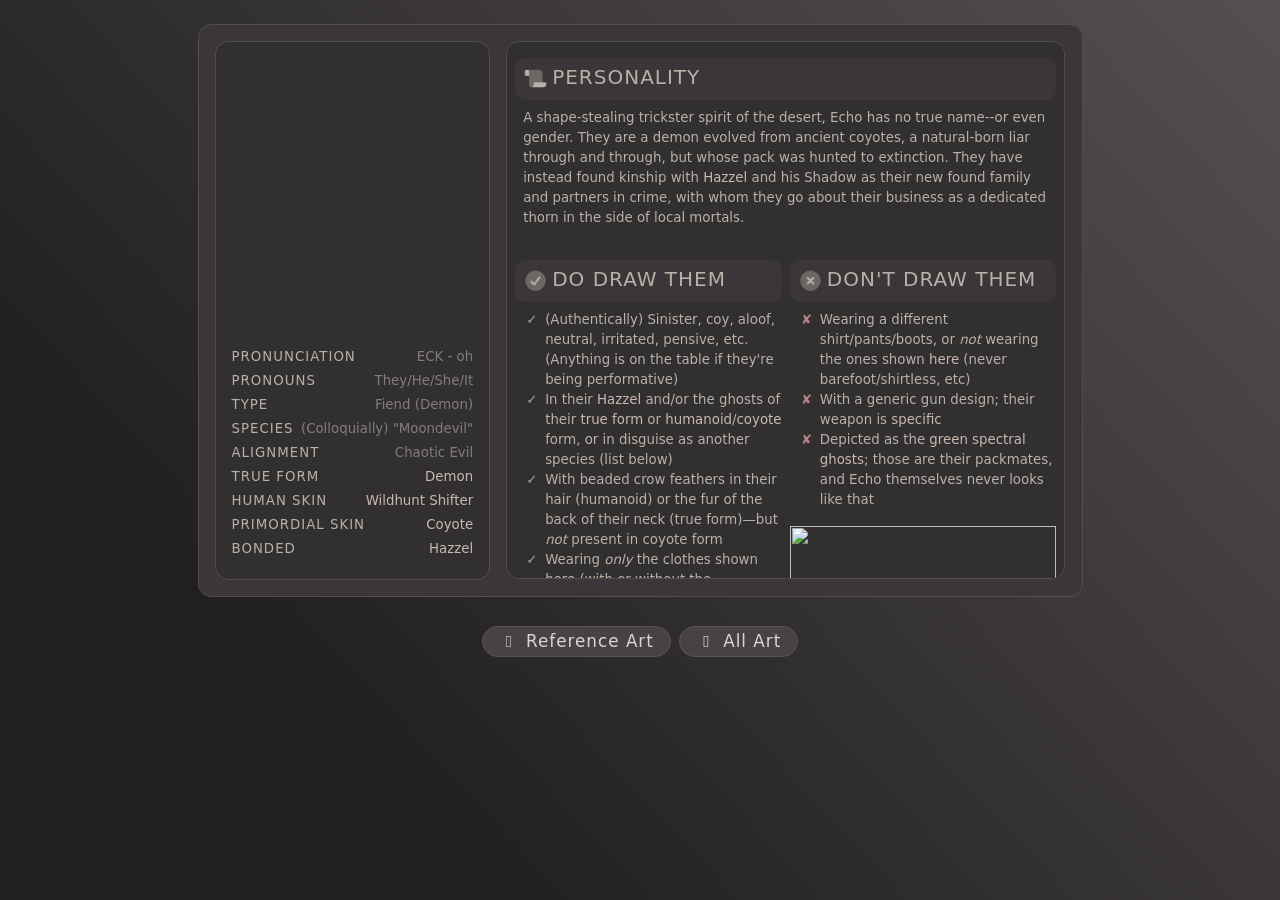
==== index.html @ 88d8a76a "x" ====
<html>
<head>
<!-------------------------------->
<!--<link href="https://toyhou.se/css/main.css" rel="stylesheet"> <link href="https://toyhou.se/css/site_bootstrap.css" rel="stylesheet"> -->
 <link href="/styles/site_bootstrap.css" rel="stylesheet">
 <link href="/styles/main.css" rel="stylesheet">
<script src="https://kit.fontawesome.com/0ddae54ad8.js" crossorigin="anonymous"></script>

<!---------------------------------->
<style>
/* set the sidebar width */
::-webkit-scrollbar { width: .75em;}

/* set the sidebar track color */
::-webkit-scrollbar-track { background: #ffffff00; }

/* set the sidebar button colors */
::-webkit-scrollbar-thumb {
background: #4C484B;
border: 1px solid #454144; }
/*--------------------------------------*/

/*--------------------------------------*/
:root {
    --input-color: #b7b2a6;
    --input-background-color: #322f31;
    --input-border-radius: 0.25rem;
    --input-border-color: hsla(0, 0%, 100%, .15);
    --input-border-width: 1px;
    --color-primary: #3A3639;
    --color-secondary: #79eded;
    --color-info: #79eded;
    --color-success: #83d39a;
    --color-warning: #cc828a;
    --color-danger: #cc828a;
    --color-light: #F3F3EA;
    --color-dark: #474243;
    --color-background: #322f31;
    --text-color: #fcfbf6;
    --btn-color-primary: #3A3639;
    --btn-color-secondary: #3A3639;
    --btn-color-info: #3A3639;
    --btn-color-success: #3A3639;
    --btn-color-warning: #3A3639;
    --btn-color-danger: #3A3639

}
</style>
</head>

<body> 
<!-- Background Gradient -->
<div style="position:absolute;top:0;bottom:0;left:0; background: #211f20;background: linear-gradient(47deg,rgba(33, 31, 32, 1) 23%, rgba(84, 79, 83, 1) 100%);background-size:cover;width:100%;z-index:-1;"></div>
<!-- End Background Gradient -->
<div class="container px-0 pt-4" style="max-width:885px; font-size: 10pt;">
<div class="card bg-faded p-md-3 p-2 mb-2" style="border-radius: 1em;">
<div class="row no-gutters">
<div class="col-md-4 mb-md-0 mb-3 pr-md-2">
<!-- Sidebar -->
    <div class="card rounded-0 modal-open h-100" style="border-radius: 1em;">

<!--- IMAGE - scales with screen - aligned center-top -->
<div style="background-image: url(https://i.gyazo.com/ceba221f89b0fa966f181b989779bfe2.png);
background-size: cover; background-position: center 0; background-repeat: no-repeat; min-height: 273px;" class="mb-3"></div>
      <div class="mb-auto w-100 p-3">

<!--- DETAILS -->
<p class="justify-content-between d-flex mb-1">
    <span class="text-uppercase text-muted" style="letter-spacing: 1px;">Pronunciation</span>
        <span style="color:#827D7D;">ECK - oh</span>
</p>

<p class="justify-content-between d-flex mb-1">
    <span class="text-uppercase text-muted" style="letter-spacing: 1px;">Pronouns</span>
        <span style="color:#827D7D;">They/He/She/It</span>
</p>
 
<p class="justify-content-between d-flex my-1">
    <span class="text-uppercase text-muted" style="letter-spacing: 1px;">Type</span>
        <span style="color:#827D7D;">Fiend (Demon)</span>
</p>

<p class="justify-content-between d-flex my-1">
    <span class="text-uppercase text-muted" style="letter-spacing: 1px;">Species</span>
        <span style="color:#827D7D;">(Colloquially) "Moondevil"</span>
</p>

<p class="justify-content-between d-flex my-1">
    <span class="text-uppercase text-muted" style="letter-spacing: 1px;">Alignment</span>
        <span style="color:#827D7D;">Chaotic Evil</span>
</p>

<p class="justify-content-between d-flex my-1">
    <span class="text-uppercase text-muted" style="letter-spacing: 1px;">True Form</span>
        <span style="color:#827D7D;"><a href="https://toyhou.se/35341243.echo#112414363" style="color: #c9b8b0">Demon</a></span>
</p>

<p class="justify-content-between d-flex my-1">
    <span class="text-uppercase text-muted" style="letter-spacing: 1px;">Human Skin</span>
        <span style="color:#827D7D;"><a href="https://toyhou.se/35341243.echo#107710009" style="color: #c9b8b0">Wildhunt Shifter</a></span>
</p>

<p class="justify-content-between d-flex my-1">
    <span class="text-uppercase text-muted" style="letter-spacing: 1px;">Primordial Skin</span>
        <span style="color:#827D7D;"><a href="https://toyhou.se/35341243.echo#110322481" style="color: #c9b8b0">Coyote</a></span>
</p>

<p class="justify-content-between d-flex my-1">
    <span class="text-uppercase text-muted" style="letter-spacing: 1px;">Bonded</span>
        <span style="color:#827D7D;"><a href="https://toyhou.se/36231753.hazzel">Hazzel</a></span>
</p>
<!-- 
<div align="center"><img src="GRAPHICIMG" style="height: 100px; width: auto;"></div> 
-->
      </div>
    </div>
</div>

<!--- MAIN AREA -->
<div class="col-md-8 pl-md-2">
    <div class="card pt-3 px-2 pb-1" style="border-radius: 1em; height: 538px; overflow: auto;">
        <div class="bg-faded px-2 py-1 mb-2" style="font-size: 1.5em; font-weight: 300; letter-spacing: 1px; border-radius: 0.5em;"><div class="justify-content-between">
            <div class="text-muted text-uppercase d-flex mb-1" style="font-size: 20px; font-weight: 300;"><img src="/assets/scroll.png" class="mt-1 mr-1" style="width:25px;height:25px;">Personality</div>
        </div></div>
        <div class="text-muted px-2 mb-3">

<!-- PERSONALITY --><p>A shape-stealing trickster spirit of the desert, Echo has no true name--or even gender. They are a demon evolved from ancient coyotes, a natural-born liar through and through, but whose pack was hunted to extinction. They have instead found kinship with <a href="https://toyhou.se/36231753.hazzel">Hazzel</a> and his Shadow as their new found family and partners in crime, with whom they go about their business as a dedicated thorn in the side of local mortals.</p>
        </div>
        <div><div class="row no-gutters">
        <div class="col-md-6 pr-md-1">
            <div class="bg-faded px-2 py-1 mb-2" style="font-size: 1.5em; font-weight: 300; letter-spacing: 1px; border-radius: 0.5em;"><div class="justify-content-between">
                <div class="text-muted text-uppercase d-flex mb-1" style="font-size: 20px; font-weight: 300;"><img src="/assets/check.png" class="mt-1 mr-1" style="width:25px;height:25px;"> Do Draw Them</div>
            </div></div>
            <ul class="fa-ul text-muted" style="list-style: none; margin-left: 30px;">

<!-- DO'S --><li><span class="fa-li" style="color: #95b290;"><b>✓</b></span>(Authentically) Sinister, coy, aloof, neutral, irritated, pensive, etc. (Anything is on the table if they're being performative)</li>
                <li><span class="fa-li" style="color: #95b290;"><b>✓</b></span>In their <a href="https://toyhou.se/36231753.hazzel">Hazzel</a> and/or the ghosts of their <a href="https://i.gyazo.com/89b7057fe0fc5a675ef07c0e70df03fd.png">true form</a> or <a href="https://i.gyazo.com/d638d4aa081bd425940692b98da2be19.png">humanoid</a>/<a href="https://i.gyazo.com/2b76716980dc5b43bcd3b3898f7af32e.png">coyote</a> form, or in disguise as another species (list below)</li>
                <li><span class="fa-li" style="color: #95b290;"><b>✓</b></span>With beaded crow feathers in their hair (humanoid) or the fur of the back of their neck (true form)—but <i>not</i> present in coyote form</li>
                <li><span class="fa-li" style="color: #95b290;"><b>✓</b></span>Wearing <i>only</i> the clothes shown <a href="https://i.gyazo.com/d638d4aa081bd425940692b98da2be19.png">here</a> (with or without the poncho/holsters)</li>
                <li><span class="fa-li" style="color: #95b290;"><b>✓</b></span>With <a href="https://toyhou.se/36231753.hazzel">Hazzel</a> and/or the ghosts of their <a href="https://i.gyazo.com/89b7057fe0fc5a675ef07c0e70df03fd.png">packmates</a> (of which there are 5)
            </ul>
        </div>
        <div class="col-md-6 pl-md-1"><div>
            <div class="bg-faded px-2 py-1 mb-2" style="font-size: 1.5em; font-weight: 300; letter-spacing: 1px; border-radius: 0.5em;"><div class="justify-content-between">
                <div class="text-muted text-uppercase d-flex mb-1" style="font-size: 20px; font-weight: 300;"><img src="/assets/checkx.png" class="mt-1 mr-1" style="width:25px;height:25px;"> Don't Draw Them</div>
            </div></div>
            <ul class="fa-ul text-muted" style="list-style: none; margin-left: 30px;">

<!-- DONT'S --><li><span class="fa-li"  style="color: #b38484;">✘</span>Wearing a different shirt/pants/boots, or <i>not</i> wearing the ones shown <a href="https://i.gyazo.com/d638d4aa081bd425940692b98da2be19.png">here</a> (never barefoot/shirtless, etc)</li>
                 <li><span class="fa-li"  style="color: #b38484;">✘</span>With a generic gun design; their weapon is <a href="https://i.gyazo.com/812d8c134325b363c6bd5ee007281618.png">specific</a></li>
                 <li><span class="fa-li"  style="color: #b38484;">✘</span>Depicted as the <a href="https://i.gyazo.com/89b7057fe0fc5a675ef07c0e70df03fd.png">green spectral ghosts</a>; those are their packmates, and Echo themselves never looks like that</li>
            </ul>
          <img src="https://i.gyazo.com/625836d02211c081afaa01b2be2a1e51.png" width="100%" class="mb-n3">
        </div>
        </div></div>--> 
        
        <div class="bg-faded px-2 py-1 mb-2" style="font-size: 1.5em; font-weight: 300; letter-spacing: 1px; border-radius: 0.5em;"><div class="justify-content-between">
            <div class="text-muted text-uppercase d-flex mb-1" style="font-size: 20px; font-weight: 300;"><img src="/assets/eyedropper.png" class="mt-1 mr-1" style="width:25px;height:25px;"> Aesthetic</div>
        </div></div>
        <div class="text-muted px-2 mb-3">
<!-- AESTHETIC -->
            <div class="col-sx-12">
  <div class="row no-gutters">
    <div class="col-md-9">
        <div class="col-md-12 p-1">
<div class="row no-gutters mx-n1 my-1 align-items-center justify-content-center">
<div class="col-4 p-1" style="color: #000000">
  <div class="container mb-3" style="background-image: linear-gradient(to bottom right, #F2BD85); background-size: contain; background-repeat: no-repeat; background-position: center; height: 45px; border: 2px solid; border-color:#3A3639;" title="Eyes">
  <b>Eyes</b>
  </div>
  <font size=1><sup>
<code style="color: #ceb9ae">F2BD85</code> 
  </sup></font>
    </div>

<div class="col-4 p-1" style="color: #000000">
  <div class="container mb-3" style="background-image: url(https://i.gyazo.com/c7560fd8333ef4e7f8e71a84cc37cde3.png); background-size: 100%; background-repeat: no-repeat; background-position: center; height: 45px; border: 2px solid; border-color:#3A3639;" title="Complexion">
  <b>Complexion</b>
  </div>
  <font size=1><sup>
<code style="color: #ceb9ae">AF8A75</code> <code style="color: #ceb9ae">8D6651</code>
  </sup></font>
    </div>

<div class="col-4 p-1" style="color: #000000">
  <div class="container mb-3" style="background-image: url(https://i.gyazo.com/51a73507d0c165221d1090d1abe5f552.png); background-size: 100%; background-repeat: no-repeat; background-position: center; height: 45px; border: 2px solid; border-color:#3A3639;" title="Hair/Fur">
  <b>Hair/Fur</b>
  </div>
  <font size=1><sup>
<code style="color: #ceb9ae">C49F8A</code> <code style="color: #ceb9ae">9F7863</code> <code style="color: #ceb9ae">805743</code>
  </sup></font>
    </div>

</div><div class="row no-gutters mx-n1 my-1 align-items-center justify-content-center">

<div class="col-4 p-1" style="color: #000000">
  <div class="container mb-3" style="background-image: url(https://i.gyazo.com/ce57239afca20231771c101957025eaa.png); background-size: 100%; background-repeat: no-repeat; background-position: center; height: 45px; border: 2px solid; border-color:#3A3639;" title="(Fur) Guard Hairs">
  <b>(Fur) Guard Hairs</b>
  </div>
  <font size=1><sup>
<code style="color: #ceb9ae">3F261D</code> <code style="color: #ceb9ae">40200E</code>
  </sup></font>
    </div>


  <div class="col-4 p-1" style="color: #000000">
  <div class="container mb-3" style="background-image: linear-gradient(to bottom right, #365E00, #568E00, #568E00, #94F01F, #94F01F, #F2F436, #FBFF8A, #F2F436, #94F01F, #94F01F, #568E00, #568E00, #365E00); background-size: contain; background-repeat: no-repeat; background-position: center; height: 45px; border: 2px solid; border-color:#3A3639;" title="Magic">
  <b>Magic</b>
  </div>
  <font size=1><sup>
<code style="color: #ceb9ae">568E00</code> <code style="color: #ceb9ae">94F01F</code> <code style="color: #ceb9ae">F2F436</code>
  </sup></font>
    </div>
  
<div class="col-4 p-1" style="color: #BD1A1A">
  <div class="container mb-3" style="background-image: url(https://i.gyazo.com/c923fd2549d739ab75f582cae1a607c9.png); background-size: 100%; background-repeat: no-repeat; background-position: center; height: 45px; border: 2px solid; border-color:#3A3639;" title="Aesthetic">
  <b><a href="https://i.gyazo.com/9e76c5caa759613b32e011f01627abc0.png" style="color: #FFE3DB">Aesthetic</a></b>
  </div>
  <font size=1><sup>
<code style="color: #ceb9ae">5D8995</code> <code style="color: #ceb9ae">943B24</code> <code style="color: #ceb9ae">D4C6B0</code>
  </sup></font>
  </div>

</div>
</div>
</div>
 
<div class="col-md-3"><br>
<!-- MOODBOARD -->
<a href="https://i.gyazo.com/d7b8dc5c8c495851650445a8c3d73261.png">
<img src="https://i.gyazo.com/d7b8dc5c8c495851650445a8c3d73261.png" 
style="max-width: 125px; border-radius: 10px; border: 1px solid; border-color:#b7aba6"></a>
</div>
</div>
</div>

        </div>
 
        <div class="bg-faded px-2 py-1 mb-2" style="font-size: 1.5em; font-weight: 300; letter-spacing: 1px; border-radius: 0.5em;"><div class="justify-content-between">
            <div class="text-muted text-uppercase d-flex mb-1" style="font-size: 20px; font-weight: 300;"><img src="/assets/feather.png" class="mt-1 mr-1" style="width:25px;height:25px;">  Notes</div>
        </div></div>
        <div class="text-muted px-2 mb-3">
<!--- NOTES ---><p>In all variations of their authentic form, their eyes are yellow. The colors between their pelt and skin/hair between forms are, likewise, largely unchanged. Their voice is breathy and rasping, dry and croaking, and they often speak in a lilting cadence that sounds coy and teasing in a vaguely predatory way.</p>
<p><b>Humanoid Form:</b></p>
<div class="float-sm-right"><img src="https://i.gyazo.com/1d5e552ec9b0a904184389a61da0859e.png" style="width:200px;margin-right:5px;"></div>
<div style="font-size:small;">
<b>Build</b><span style="color: #918c90;"> • </span>Lanky, thin, and standing at 5'9"; presents androgynous. Their posture is lazy and slouching, but perfectly capable of feats of dexterity in concentrated bursts.
<br><b>Complexion</b><span style="color: #918c90;"> • </span>Sun-tanned with freckles/sun spots. One irregular, circular scar about the size of quarter on the back of their neck, to the side of their vertebrae (not typically noticeable); no other significant marks.
<br><b>Hair</b><span style="color: #918c90;"> • </span>Dirty blonde hair of nearly the same color as skintone. Hair is stringy and straight, hangs to approximately their collarbone in length, and is decorated with wooden and bone beads and crow feathers.
<br><b>Teeth & Claws</b><span style="color: #918c90;"> • </span>Their teeth are mostly humanoid, but have more pronounced canines to the point of being small <a href="https://i.gyazo.com/d7d2977a1b5ecfd513705f3f2aee7fe0.png">fangs</a>. They have thick claws in their humanoid form as well, and slender, spidery fingers (though not unnaturally so).
<br><b>Clothes</b><span style="color: #918c90;"> • </span>Always wearing the shirt, pants, and boots in their <a href="https://i.gyazo.com/ebb8e012fe637b28f8ca28610d023d6b.png">reference sheet</a>; they look like fabric but are part of their skin and cannot be removed or altered (sleeves can be rolled up, that's about it). Almost always in the red poncho and with gun and knife holsters strapped on, as well, but those <i>can</i> be removed, so depictions without them are fine.
<br><b>Blood</b><span style="color: #918c90;"> • </span>Their blood in this form is red as normal, but if it is spilled externally (such as dripping onto the ground), it ultimately dries fully black (if it dries on Echo's body, it maintains the conventional appearance of dried blood as long as it remains touching them).</div>
<br>
<div class="float-sm-left"><img src="https://i.gyazo.com/330109aa1cb39337a0a54a343b27764a.png" style="width:130px;margin-right:5px;"></div>
<p><b>Coyote Form:</b></p>
<div style="font-size:small;">
<p>In this form, they are indistinguishable from a normal coyote, with no notable features distinguishing it as otherwise. They are, however, perfectly capable of speech in this form, with their voice sounding identical to how it does in their humanoid form.</p></div>
<br><br>
<p><b>True / "Moondevil" / Demon Form:</b></p>
<div style="font-size:small;"><div class="float-sm-right"><img src="https://i.gyazo.com/fcea5f264c62bb7b631f2fa401156f4b.png" style="width:200px;margin-right:2px;"></div>
On all fours, this form is ~6' tall at the shoulder. It resembles a coyote, but has longer limbs and a longer neck, with shoulders that peak up higher than their hips. They can stand on their <a href="https://i.gyazo.com/ceecdb7bb11544241027b839e7786fef.png">hind legs</a>, and they have opposable thumbs on forepaws, digits long enough to use like fingers. Their pelt is shaggy, especially on their neck and shoulders, and hangs in almost dreadlock-like tendrils of <a href="https://www.instagram.com/p/C5lr0GEO8sq/">shed matting</a>.</div>
<br>
<b>Other Forms:</b>
<br>While the aforementioned three forms are their authentic body, they will also, situationally, steal the form of some other creature for one reason or another. In most cases, they maintain consistent choices of exact species to imitate whenever they turn into those respective creature types.
<br>
<br><b>Domestic Dog</b><span style="color: #918c90;"> • </span><a href="https://i.gyazo.com/cd06872792afe65e9ac86d5bed4bdd70.png">Tamaskan (wolfdog)</a> - <i>usually wearing a red bandana on neck</i>
<br><b>Bird</b><span style="color: #918c90;"> • </span><a href="https://i.gyazo.com/47ea0013b14040980c7eeeddd590b426.png"><i>Corvus brachyrhynchos</i> (American crow)</a>
<br><b>Spider</b><span style="color: #918c90;"> • </span><a href="https://www.inaturalist.org/taxa/220808-Habronattus-altanus/browse_photos"><i>Habronattus altanus</i> (jumping spider)</a>
<br><b>Lizard</b><span style="color: #918c90;"> • </span><a href="https://i.gyazo.com/53c17d16e5fc0bdd268d44a9b48f25b4.jpg"><i>Coleonyx variegatus</i> (banded gecko)</a>
</div>

  
        <div class="bg-faded px-2 py-1 mb-2" style="font-size: 1.5em; font-weight: 300; letter-spacing: 1px; border-radius: 0.5em;">
            <div class="justify-content-between">
            <div class="text-muted text-uppercase d-flex mb-1" style="font-size: 20px; font-weight: 300;"><img src="/assets/hearthand.png" class="mt-1 mr-1" style="width:25px;height:25px;"> RELATIONSHIPS</div>
        </div></div>
        <div class="px-2 text-muted">

<!--- RELATIONSHIP ONE --->
        <div class="row no-gutters">
        <div class="col-12 mb-3">
<!-- LINK --><a href="https://toyhou.se/36231753.hazzel" target="_BLANK">
<!-- IMAGE --><img src="https://i.gyazo.com/a874b15561cef4d5909654fae21ffad1.png" 
                   style="max-width: 125px; border-radius: 10px; border: 1px solid; border-color:#b7aba6" class="float-md-right ml-md-2 d-block mx-auto mb-2" />
             </a>
                <div class="text-md-left text-center">
                <div class="mb-1 text-uppercase d-flex justify-content-between link-secondary" style="letter-spacing: 1px; font-size: 18px;">
<!-- USE " " FOR SPACE -->
 <!-- LINK + NAME; else "-" --><a href="https://toyhou.se/36231753.hazzel" style="color:#dfd5cf;">Hazzel</a>
  <hr class="w-100 my-auto mx-2">
  <span class="text-lowercase text-muted" style="font-size: 18px; font-weight: 10; letter-spacing: -.5px;">
<!-- LABEL; else "-" -->adopted packmate</span></div></div><p>
<!-- DESCRIPTION; else "-" -->A very literal partner in crime, Echo has hitched their wagon to Hazzel permanently, who is responsible for giving Echo their name, and also the only reason they're still alive. They consider him family and care for him extremely deeply, they just express it through heckling, biting, defrauding, embezzling, and occasionally identity theft.</p>
        </div>
        </div>
 

<!-- END RELATIONSHIPS   
<p class="small text-right text-right" style="color:#76746f">HTML by  <a href="https://toyhou.se/Pinky" style="color: #ceb9ae">Pinky</a></p>-->
        </div>
        </div>
        </div>
        </div>
 
    </div>
</div>
</div>

<br>
<div class="mx-auto justify-content-center">
 <!--Default button-->
 <a style="color:#ded4d6;" href="https://toyhou.se/35341243.echo/35341278.reference-material"><div class="btn btn-default mx-1 py-1 tooltipster" style="border-radius:25px;letter-spacing:1px;font-size:1.05rem;" title="Refer to these images for how I'd like them drawn!"><i class="fa-solid fa-hexagon-image"></i> Reference Art</div></a>
 <!--Default button-->
 <a style="color:#ded4d6;" href="https://toyhou.se/35341243.echo/gallery"><div class="btn btn-default mx-1 py-1 tooltipster" style="border-radius:25px;letter-spacing:1px;font-size:1.05rem;" title="All art of this character"><i class="fa-duotone fa-solid fa-hexagon-image"></i> All Art</div></a>

</div>



</body>
</html>
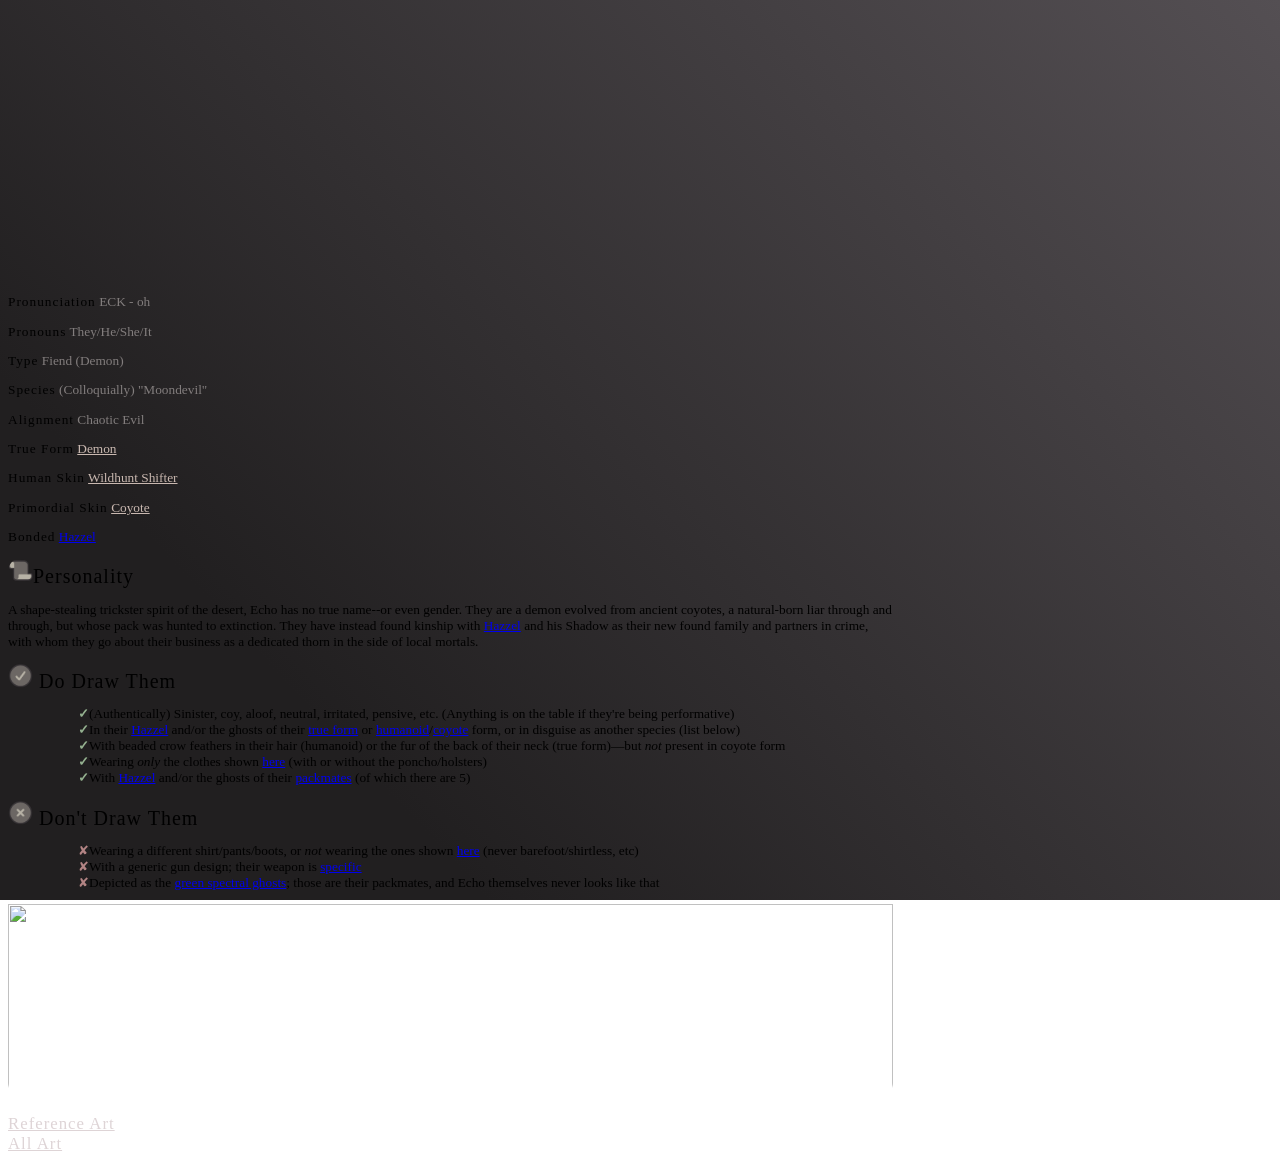
==== commit f733d55e: "/Characters/[path] test" ====
--- a/index.html
+++ b/index.html
@@ -2,8 +2,8 @@
 <head>
 <!-------------------------------->
 <!--<link href="https://toyhou.se/css/main.css" rel="stylesheet"> <link href="https://toyhou.se/css/site_bootstrap.css" rel="stylesheet"> -->
- <link href="/styles/site_bootstrap.css" rel="stylesheet">
- <link href="/styles/main.css" rel="stylesheet">
+ <link href="/Characters/styles/main.css" rel="stylesheet">
+ <link href="/Characters/styles/main.css" rel="stylesheet">
 <script src="https://kit.fontawesome.com/0ddae54ad8.js" crossorigin="anonymous"></script>
 
 <!---------------------------------->
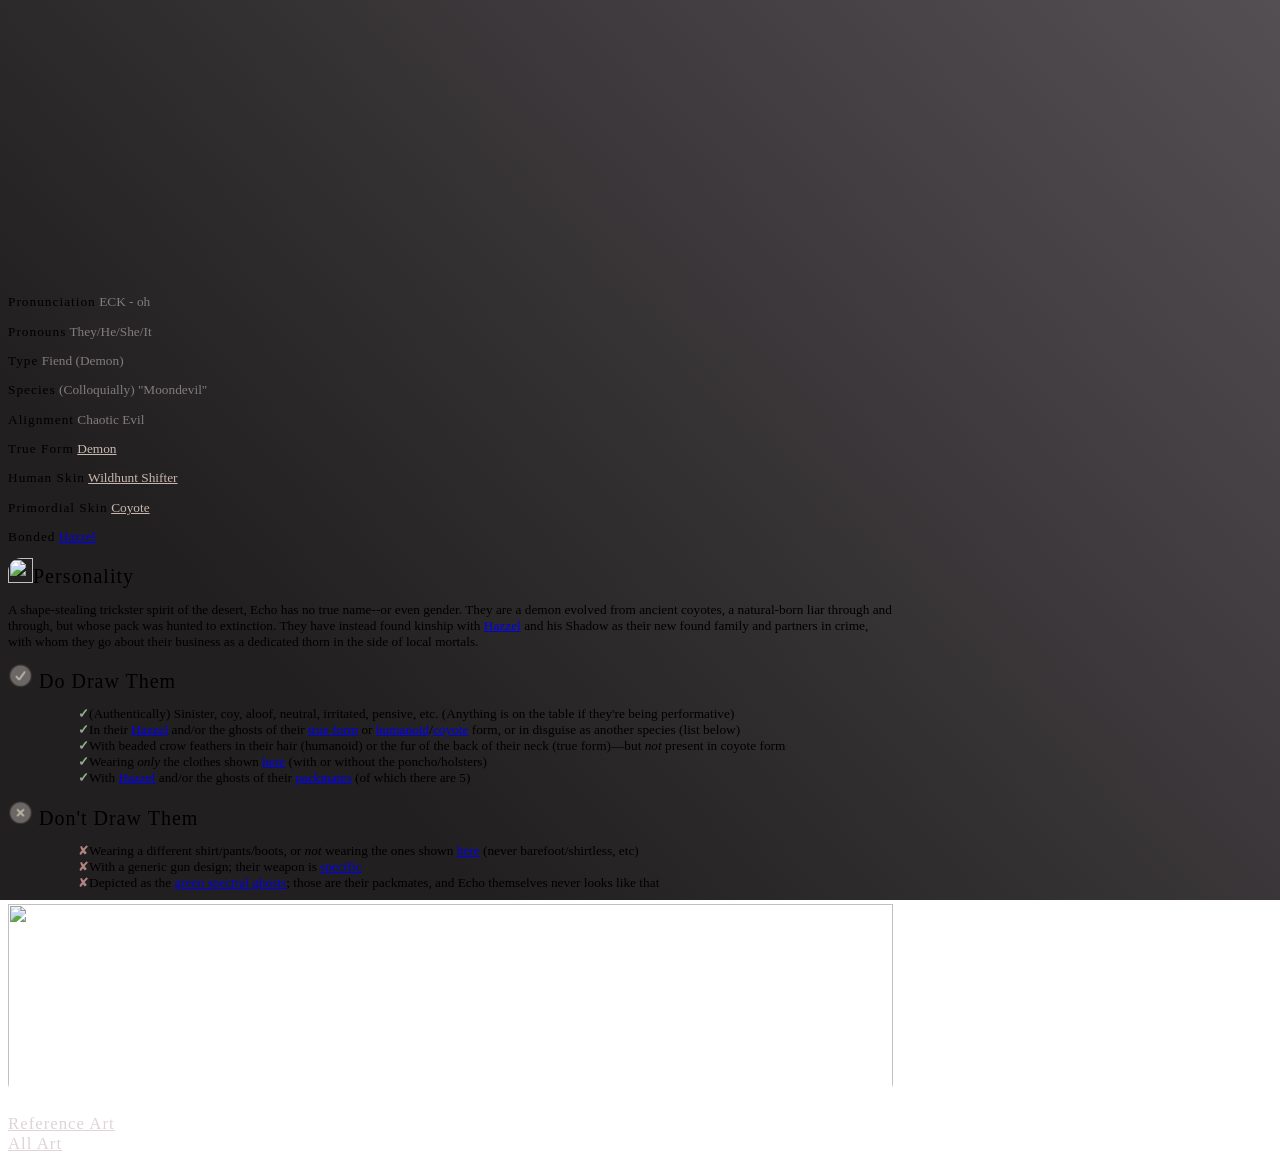
==== commit 4aefb14c: "x" ====
--- a/index.html
+++ b/index.html
@@ -2,7 +2,7 @@
 <head>
 <!-------------------------------->
 <!--<link href="https://toyhou.se/css/main.css" rel="stylesheet"> <link href="https://toyhou.se/css/site_bootstrap.css" rel="stylesheet"> -->
- <link href="/Characters/styles/main.css" rel="stylesheet">
+ <link href="/Characters/styles/site_bootstrap.css" rel="stylesheet">
  <link href="/Characters/styles/main.css" rel="stylesheet">
 <script src="https://kit.fontawesome.com/0ddae54ad8.js" crossorigin="anonymous"></script>
 
@@ -60,7 +60,7 @@
     <div class="card rounded-0 modal-open h-100" style="border-radius: 1em;">
 
 <!--- IMAGE - scales with screen - aligned center-top -->
-<div style="background-image: url(https://i.gyazo.com/ceba221f89b0fa966f181b989779bfe2.png);
+<div style="background-image: url(/Characters/assets/echo/(THUMB).png);
 background-size: cover; background-position: center 0; background-repeat: no-repeat; min-height: 273px;" class="mb-3"></div>
       <div class="mb-auto w-100 p-3">
 
@@ -120,7 +120,7 @@
 <div class="col-md-8 pl-md-2">
     <div class="card pt-3 px-2 pb-1" style="border-radius: 1em; height: 538px; overflow: auto;">
         <div class="bg-faded px-2 py-1 mb-2" style="font-size: 1.5em; font-weight: 300; letter-spacing: 1px; border-radius: 0.5em;"><div class="justify-content-between">
-            <div class="text-muted text-uppercase d-flex mb-1" style="font-size: 20px; font-weight: 300;"><img src="/assets/scroll.png" class="mt-1 mr-1" style="width:25px;height:25px;">Personality</div>
+            <div class="text-muted text-uppercase d-flex mb-1" style="font-size: 20px; font-weight: 300;"><img src="/Characters/assets/scroll.png" class="mt-1 mr-1" style="width:25px;height:25px;">Personality</div>
         </div></div>
         <div class="text-muted px-2 mb-3">
 
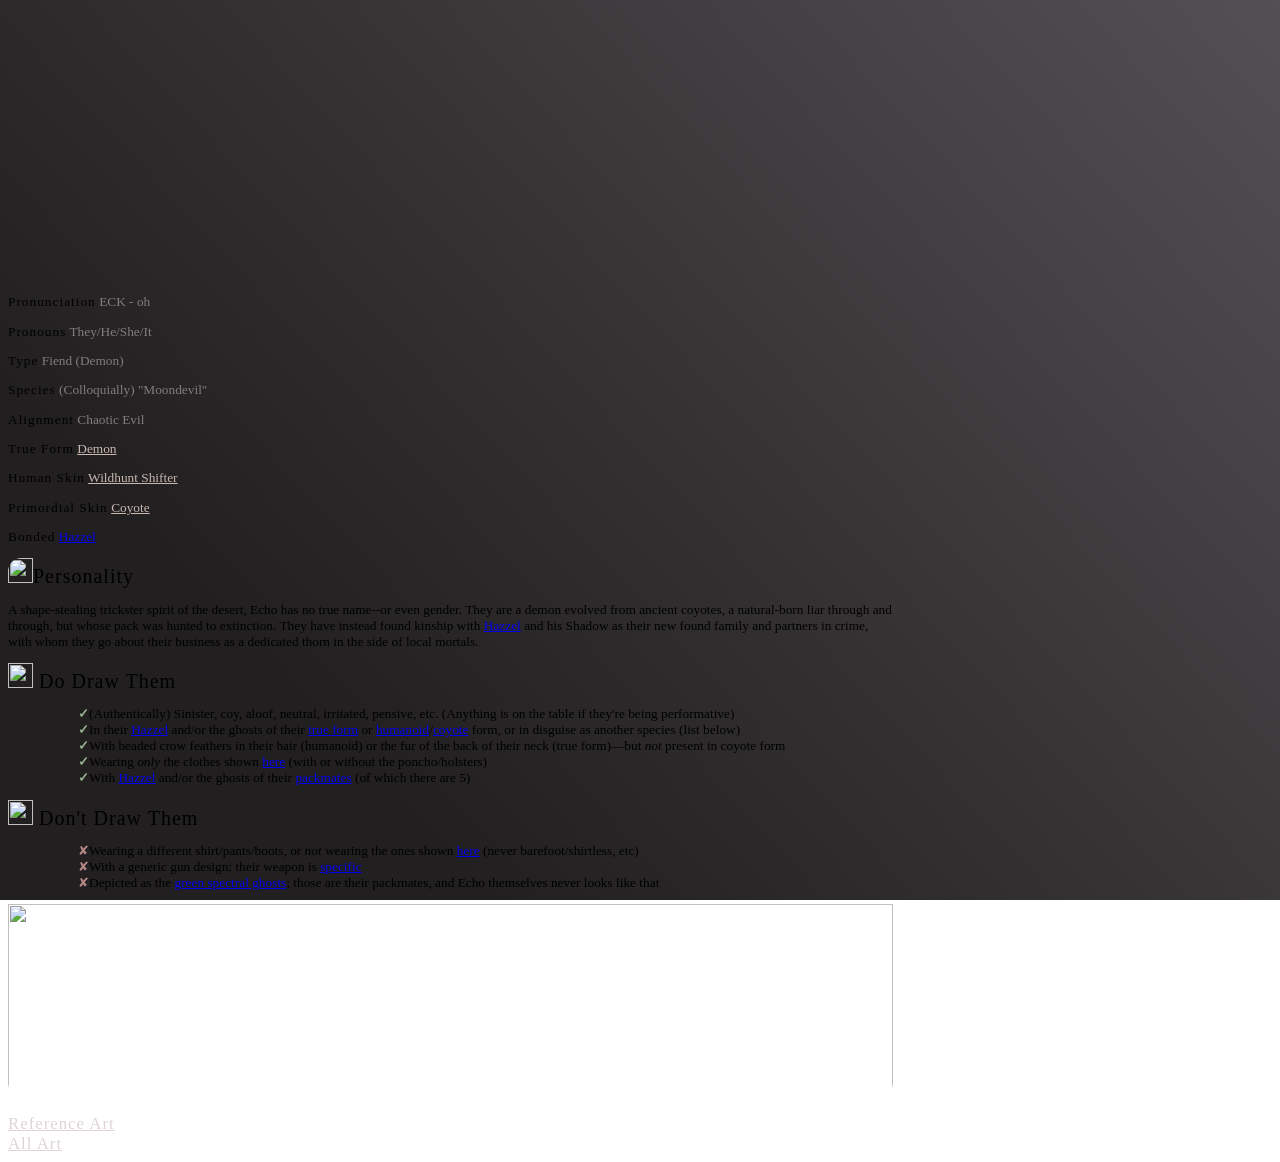
==== commit 1110c458: "x" ====
--- a/index.html
+++ b/index.html
@@ -129,7 +129,7 @@
         <div><div class="row no-gutters">
         <div class="col-md-6 pr-md-1">
             <div class="bg-faded px-2 py-1 mb-2" style="font-size: 1.5em; font-weight: 300; letter-spacing: 1px; border-radius: 0.5em;"><div class="justify-content-between">
-                <div class="text-muted text-uppercase d-flex mb-1" style="font-size: 20px; font-weight: 300;"><img src="/assets/check.png" class="mt-1 mr-1" style="width:25px;height:25px;"> Do Draw Them</div>
+                <div class="text-muted text-uppercase d-flex mb-1" style="font-size: 20px; font-weight: 300;"><img src="/Characters/assets/check.png" class="mt-1 mr-1" style="width:25px;height:25px;"> Do Draw Them</div>
             </div></div>
             <ul class="fa-ul text-muted" style="list-style: none; margin-left: 30px;">
 
@@ -142,7 +142,7 @@
         </div>
         <div class="col-md-6 pl-md-1"><div>
             <div class="bg-faded px-2 py-1 mb-2" style="font-size: 1.5em; font-weight: 300; letter-spacing: 1px; border-radius: 0.5em;"><div class="justify-content-between">
-                <div class="text-muted text-uppercase d-flex mb-1" style="font-size: 20px; font-weight: 300;"><img src="/assets/checkx.png" class="mt-1 mr-1" style="width:25px;height:25px;"> Don't Draw Them</div>
+                <div class="text-muted text-uppercase d-flex mb-1" style="font-size: 20px; font-weight: 300;"><img src="/Characters/assets/checkx.png" class="mt-1 mr-1" style="width:25px;height:25px;"> Don't Draw Them</div>
             </div></div>
             <ul class="fa-ul text-muted" style="list-style: none; margin-left: 30px;">
 
@@ -155,7 +155,7 @@
         </div></div>--> 
         
         <div class="bg-faded px-2 py-1 mb-2" style="font-size: 1.5em; font-weight: 300; letter-spacing: 1px; border-radius: 0.5em;"><div class="justify-content-between">
-            <div class="text-muted text-uppercase d-flex mb-1" style="font-size: 20px; font-weight: 300;"><img src="/assets/eyedropper.png" class="mt-1 mr-1" style="width:25px;height:25px;"> Aesthetic</div>
+            <div class="text-muted text-uppercase d-flex mb-1" style="font-size: 20px; font-weight: 300;"><img src="/Characters/assets/eyedropper.png" class="mt-1 mr-1" style="width:25px;height:25px;"> Aesthetic</div>
         </div></div>
         <div class="text-muted px-2 mb-3">
 <!-- AESTHETIC -->
@@ -237,7 +237,7 @@
         </div>
  
         <div class="bg-faded px-2 py-1 mb-2" style="font-size: 1.5em; font-weight: 300; letter-spacing: 1px; border-radius: 0.5em;"><div class="justify-content-between">
-            <div class="text-muted text-uppercase d-flex mb-1" style="font-size: 20px; font-weight: 300;"><img src="/assets/feather.png" class="mt-1 mr-1" style="width:25px;height:25px;">  Notes</div>
+            <div class="text-muted text-uppercase d-flex mb-1" style="font-size: 20px; font-weight: 300;"><img src="/Characters/assets/feather.png" class="mt-1 mr-1" style="width:25px;height:25px;">  Notes</div>
         </div></div>
         <div class="text-muted px-2 mb-3">
 <!--- NOTES ---><p>In all variations of their authentic form, their eyes are yellow. The colors between their pelt and skin/hair between forms are, likewise, largely unchanged. Their voice is breathy and rasping, dry and croaking, and they often speak in a lilting cadence that sounds coy and teasing in a vaguely predatory way.</p>
@@ -272,7 +272,7 @@
   
         <div class="bg-faded px-2 py-1 mb-2" style="font-size: 1.5em; font-weight: 300; letter-spacing: 1px; border-radius: 0.5em;">
             <div class="justify-content-between">
-            <div class="text-muted text-uppercase d-flex mb-1" style="font-size: 20px; font-weight: 300;"><img src="/assets/hearthand.png" class="mt-1 mr-1" style="width:25px;height:25px;"> RELATIONSHIPS</div>
+            <div class="text-muted text-uppercase d-flex mb-1" style="font-size: 20px; font-weight: 300;"><img src="/Characters/assets/hearthand.png" class="mt-1 mr-1" style="width:25px;height:25px;"> RELATIONSHIPS</div>
         </div></div>
         <div class="px-2 text-muted">
 
